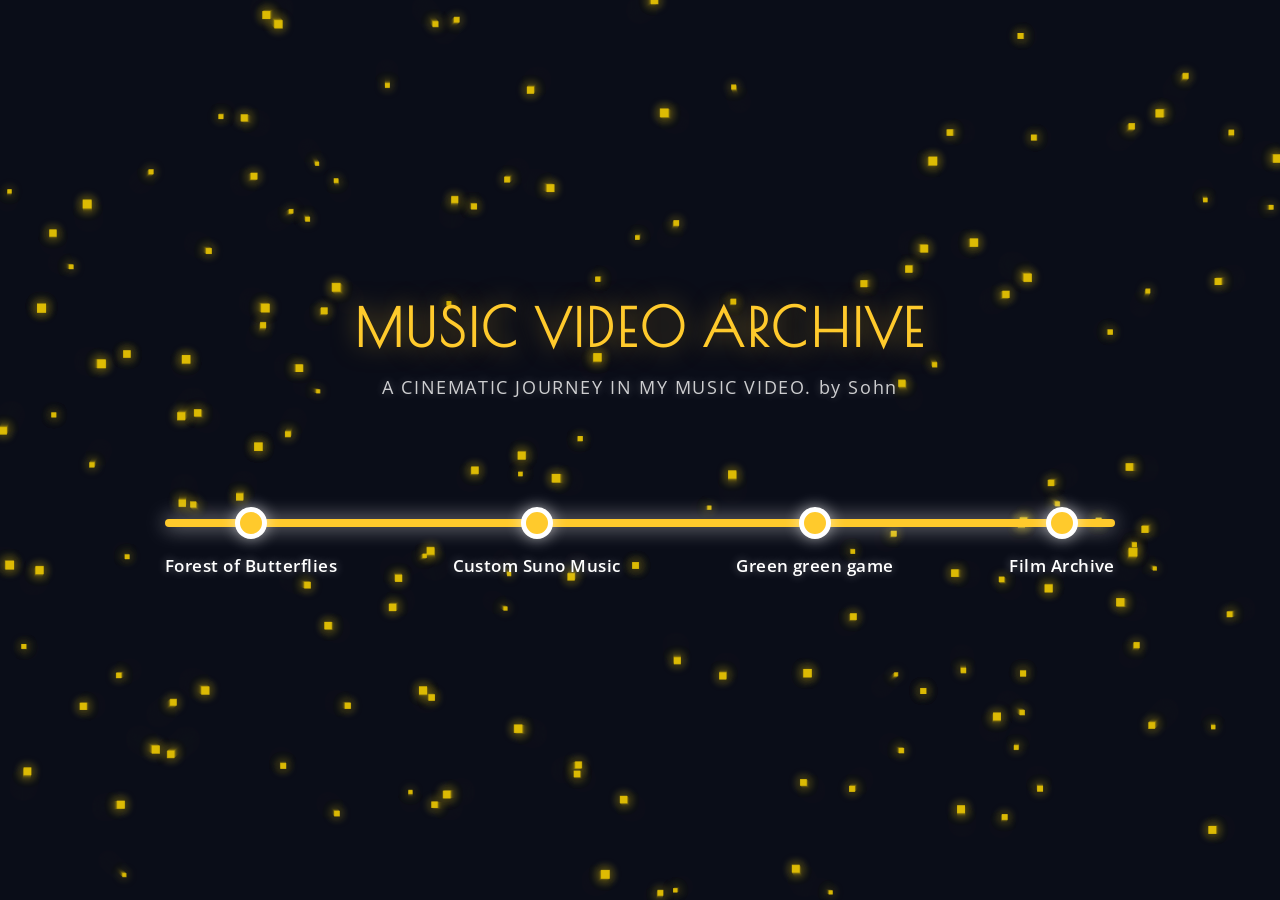
==== index.html @ c52b5a83 "refactor: separate HTML, CSS, and JavaScript structure" ====
<!DOCTYPE html>
<html lang="ko">
<head>
    <meta charset="UTF-8">
    <title>MUSIC VIDEO ARCHIVE: SHOT BY SHOT NARRATIVE</title>
    <link href="https://fonts.googleapis.com/css2?family=Poiret+One&family=Open+Sans:wght@400;600;800&display=swap" rel="stylesheet">
    <link rel="stylesheet" href="css/style.css">
</head>
<body>

    <canvas id="interactionCanvas"></canvas>

    <div class="content-layer">
        <div class="header">
            <h1>MUSIC VIDEO ARCHIVE</h1>
            <p>A CINEMATIC JOURNEY IN MY MUSIC VIDEO. by Sohn</p>
        </div>

        <div class="route-container">
            <div class="route-line"></div>
            <div class="stations">
                <a href="station1_butterflies.html" class="station-node">
                    <div class="node-circle"></div>
                    <div class="station-name">Forest of Butterflies</div>
                </a>
                <a href="station2_music.html" class="station-node">
                    <div class="node-circle"></div>
                    <div class="station-name">Custom Suno Music</div>
                </a>
                <a href="shot_by_shot_runner (1).html" class="station-node">
                    <div class="node-circle"></div>
                    <div class="station-name">Green green game</div>
                </a>
                <a href="station4_archive.html" class="station-node">
                    <div class="node-circle"></div>
                    <div class="station-name">Film Archive</div>
                </a>
            </div>
        </div>
    </div>
<script src="js/butterfly.js"></script>
</body>
</html>
---- css/style.css ----
body, html {
    margin: 0; padding: 0; width: 100%; height: 100%;
    overflow: hidden; background-color: #0b0f19;
    font-family: 'Open Sans', -apple-system, BlinkMacSystemFont, system-ui, sans-serif;
    color: #ffffff;
}
/*나비 떼 캔버스 배경*/
#interactionCanvas {
    position: absolute; top: 0; left: 0;
    width: 100%; height: 100%; z-index: 1;
}
/* 메인 UI 레이어 */
.content-layer {
    position: relative; z-index: 2;
    width: 100%; height: 100%;
    display: flex; flex-direction: column;
    justify-content: center; align-items: center; 
    pointer-events: none;
}
.header {
    margin-top: -60px; 
    text-align: center;
    margin-bottom: 90px;
}
.header h1 {
    font-size: 3.2rem; font-weight: 800; letter-spacing: 0.2rem;
    color: #ffca2c; 
    text-shadow: 0 0 25px rgba(255, 202, 44, 0.5); /* 노란색 후광 */
    margin-bottom: 12px;
    font-family: 'Poiret One', cursive; /* 동글동글한 제목 전용 폰트 */
}
.header p { 
    color: #ffffff; font-size: 1.1rem; letter-spacing: 0.1rem; font-weight: 400;
    opacity: 0.8;
    text-shadow: 0 0 10px rgba(255,255,255,0.4); /* 흰색 후광 */
}

/* 가로형 지하철 노선도 메뉴 스타일 */
.route-container {
    width: 85%; max-width: 950px;
    position: relative; pointer-events: auto;
}
/* 흰색 후광이 있는 노선도 라인 */
.route-line {
    position: absolute; top: 12px; left: 0; right: 0; 
    height: 8px; 
    background: #ffca2c; /* 노란색 통일 */
    z-index: 1;
    box-shadow: 0 0 20px rgba(255, 255, 255, 0.7); /* 흰색 후광 */
    border-radius: 4px; 
}
.stations {
    display: flex; justify-content: space-between;
    position: relative; z-index: 2;
}
.station-node {
    display: flex; flex-direction: column; align-items: center;
    text-decoration: none; color: inherit; cursor: pointer;
}
/* 노란색 역 노드 */
.node-circle {
    width: 22px; height: 22px; 
    background: #ffca2c; 
    border: 5px solid #ffffff; 
    border-radius: 50%;
    transition: all 0.35s cubic-bezier(0.4, 0, 0.2, 1); 
    box-shadow: 0 0 15px rgba(255, 255, 255, 0.6); 
}
.station-node:hover .node-circle {
    background: #ffffff; /* 마우스 올리면 흰색으로 변환 */
    border-color: #ffca2c; /* 노란색 테두리 */
    transform: scale(1.3);
    box-shadow: 0 0 25px rgba(255, 255, 255, 0.8); /* 후광 강화 */
}
/* 영문 역 이름 */
.station-name {
    margin-top: 15px; font-size: 1.05rem; font-weight: 600; 
    color: #ffffff; transition: all 0.3s ease;
    letter-spacing: 0.03rem;
    text-shadow: 0 0 10px rgba(255,255,255,0.4); /* 흰색 후광 */
}
.station-node:hover .station-name {
    color: #ffca2c; /* 마우스 올리면 노란색으로 변환 */
    transform: translateY(-3px); text-shadow: 0 0 12px rgba(255,202,44,0.6); /* 노란색 후광 */
}
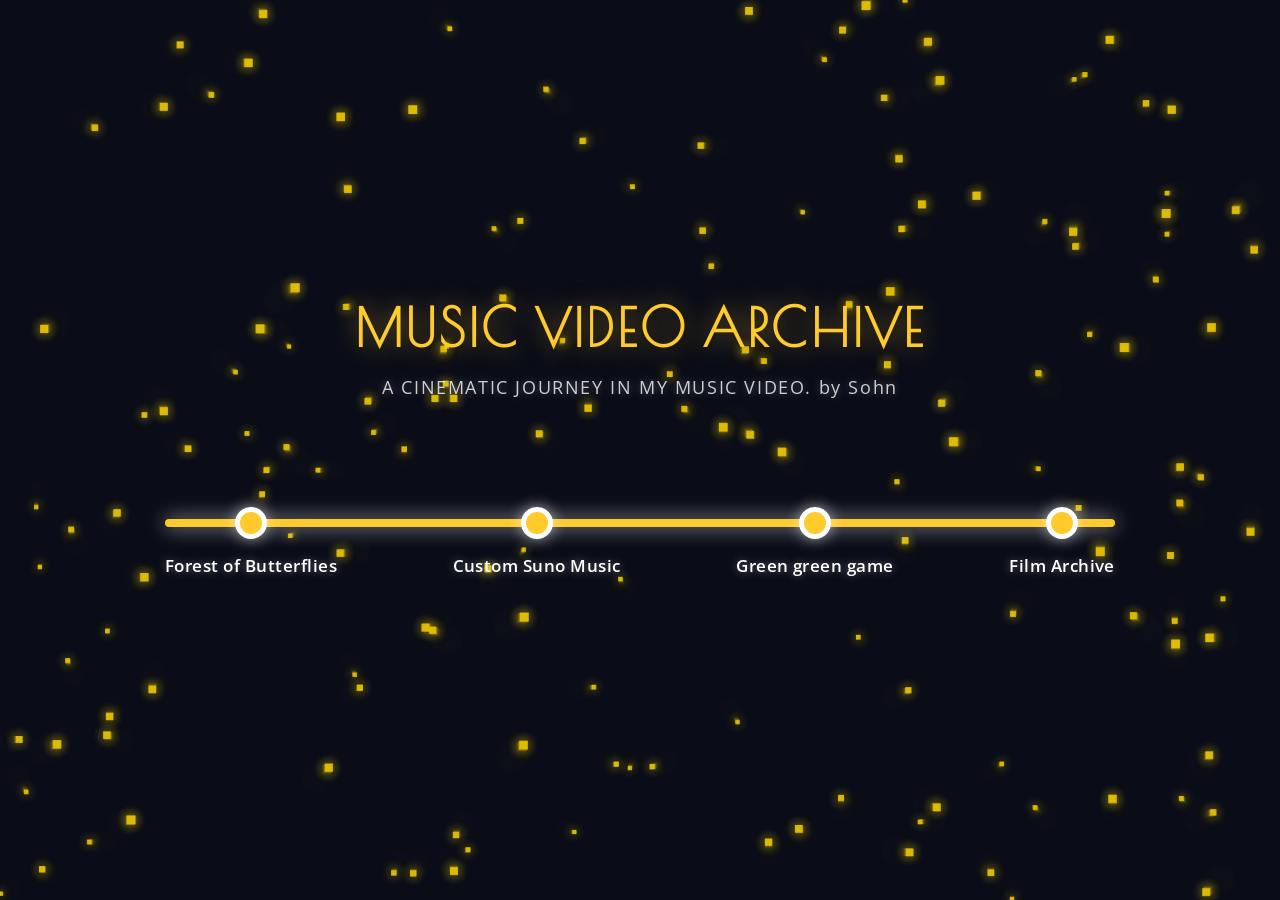
==== commit 72cc564a: "feat: 메인 인터랙티브 라우트 타임라인 및 index.html 기본 구조 구축" ====
--- a/index.html
+++ b/index.html
@@ -19,19 +19,19 @@
         <div class="route-container">
             <div class="route-line"></div>
             <div class="stations">
-                <a href="station1_butterflies.html" class="station-node">
+                <a href="stations/station1_butterflies.html" class="station-node">
                     <div class="node-circle"></div>
                     <div class="station-name">Forest of Butterflies</div>
                 </a>
-                <a href="station2_music.html" class="station-node">
+                <a href="stations/station2_music.html" class="station-node">
                     <div class="node-circle"></div>
                     <div class="station-name">Custom Suno Music</div>
                 </a>
-                <a href="shot_by_shot_runner (1).html" class="station-node">
+                <a href="stations/station3_game.html" class="station-node">
                     <div class="node-circle"></div>
                     <div class="station-name">Green green game</div>
                 </a>
-                <a href="station4_archive.html" class="station-node">
+                <a href="stations/station4_archive.html" class="station-node">
                     <div class="node-circle"></div>
                     <div class="station-name">Film Archive</div>
                 </a>
